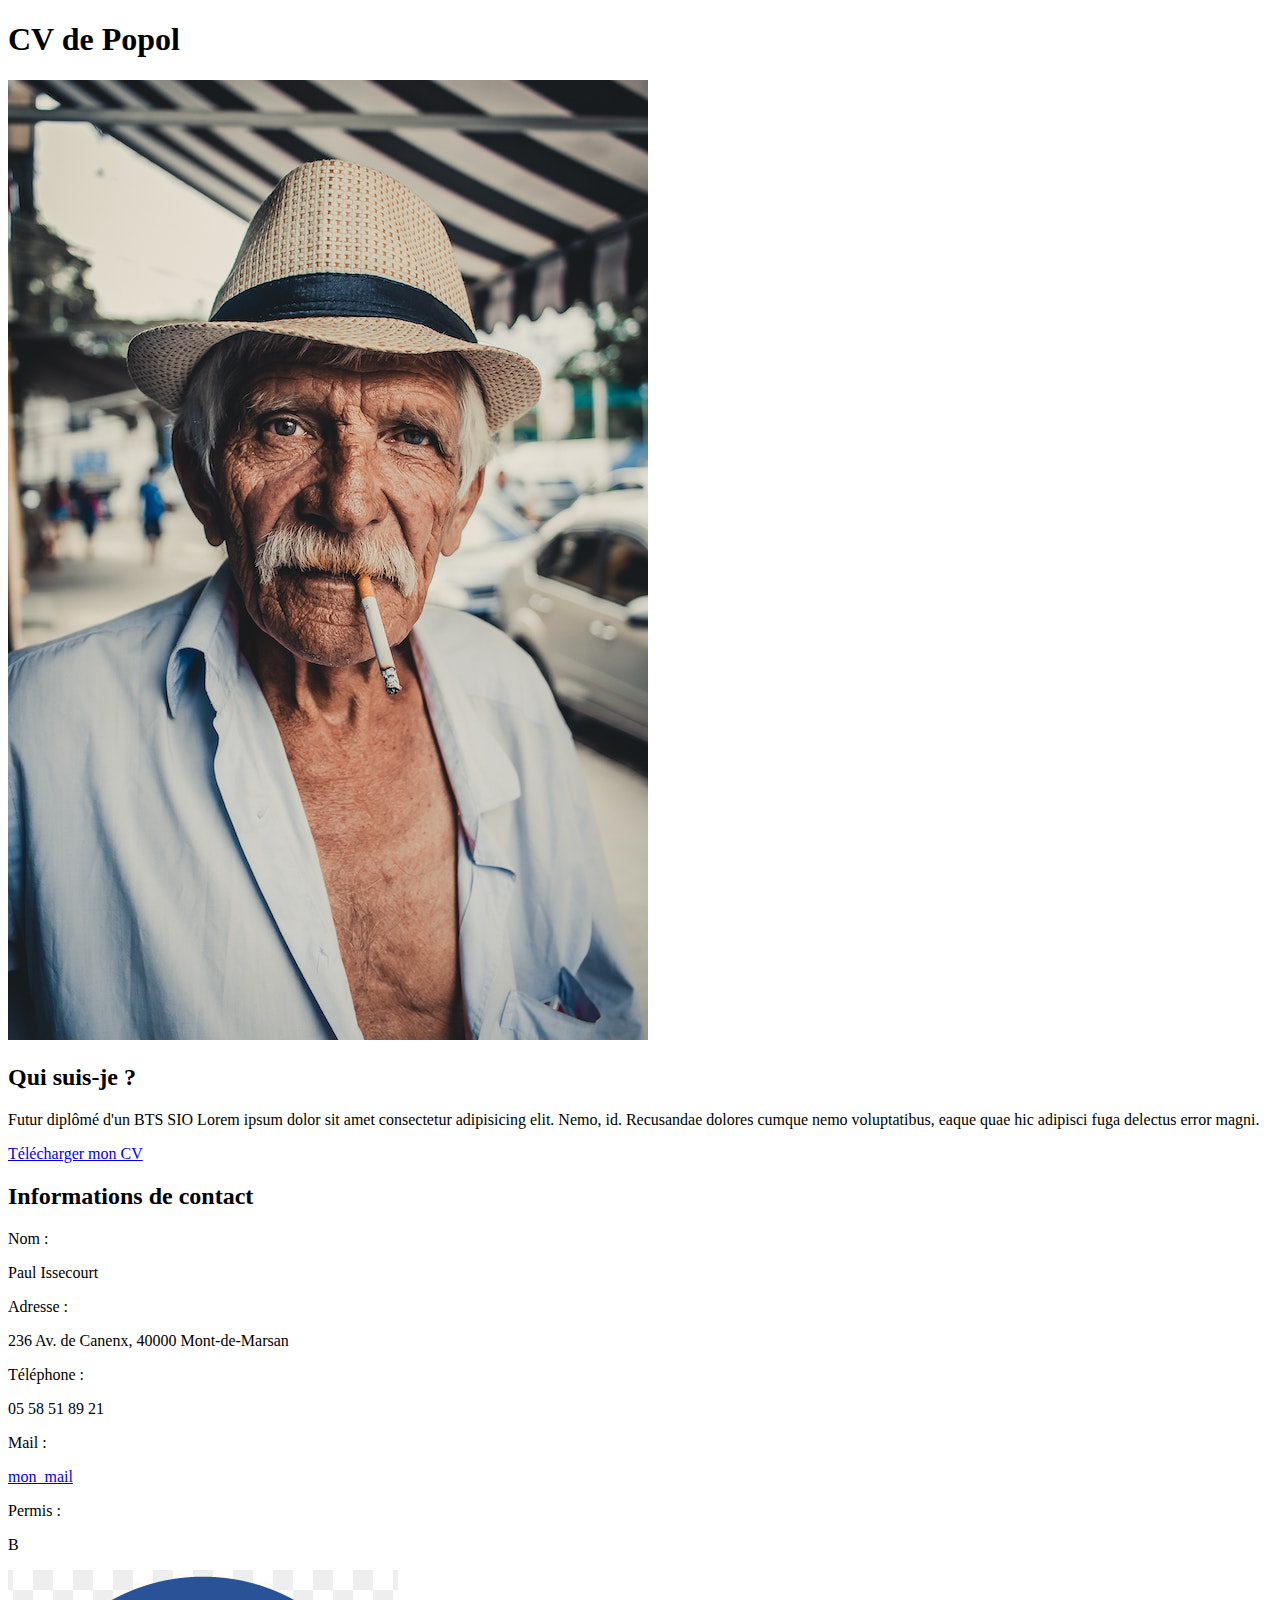
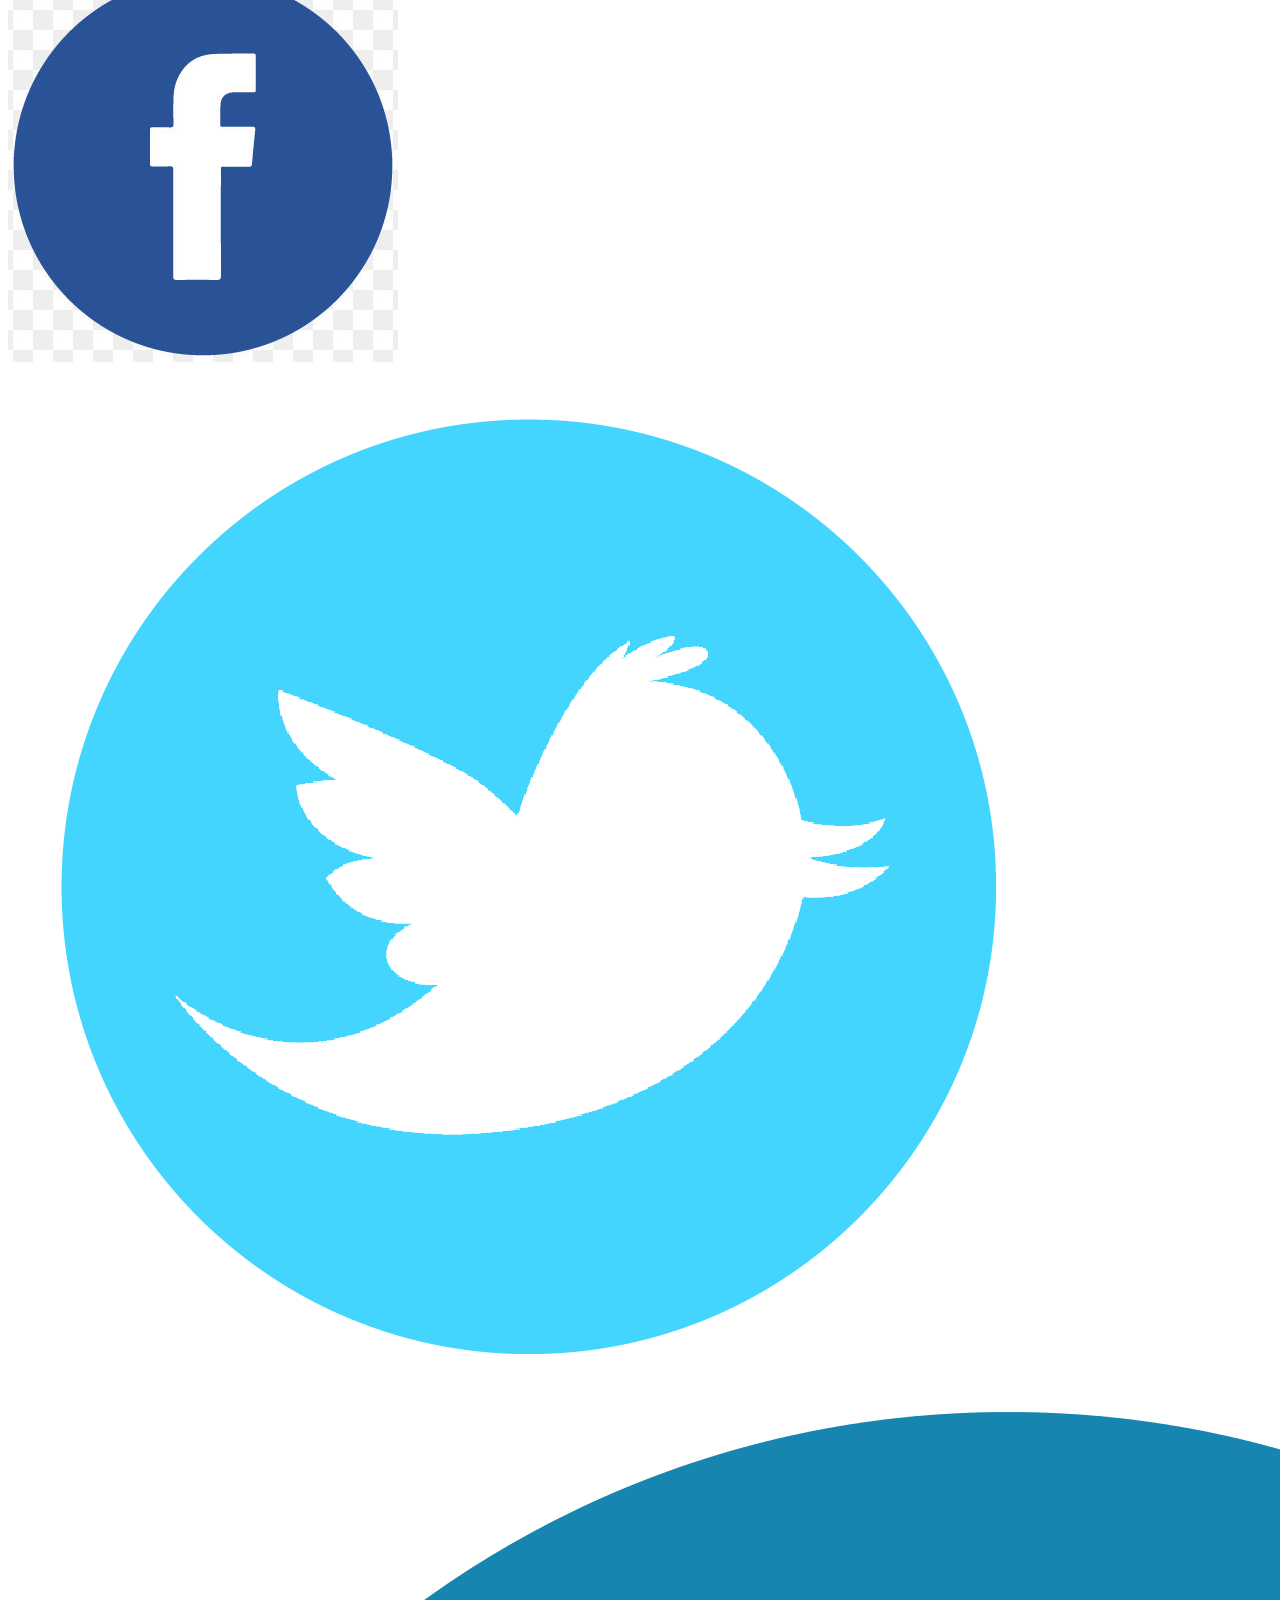
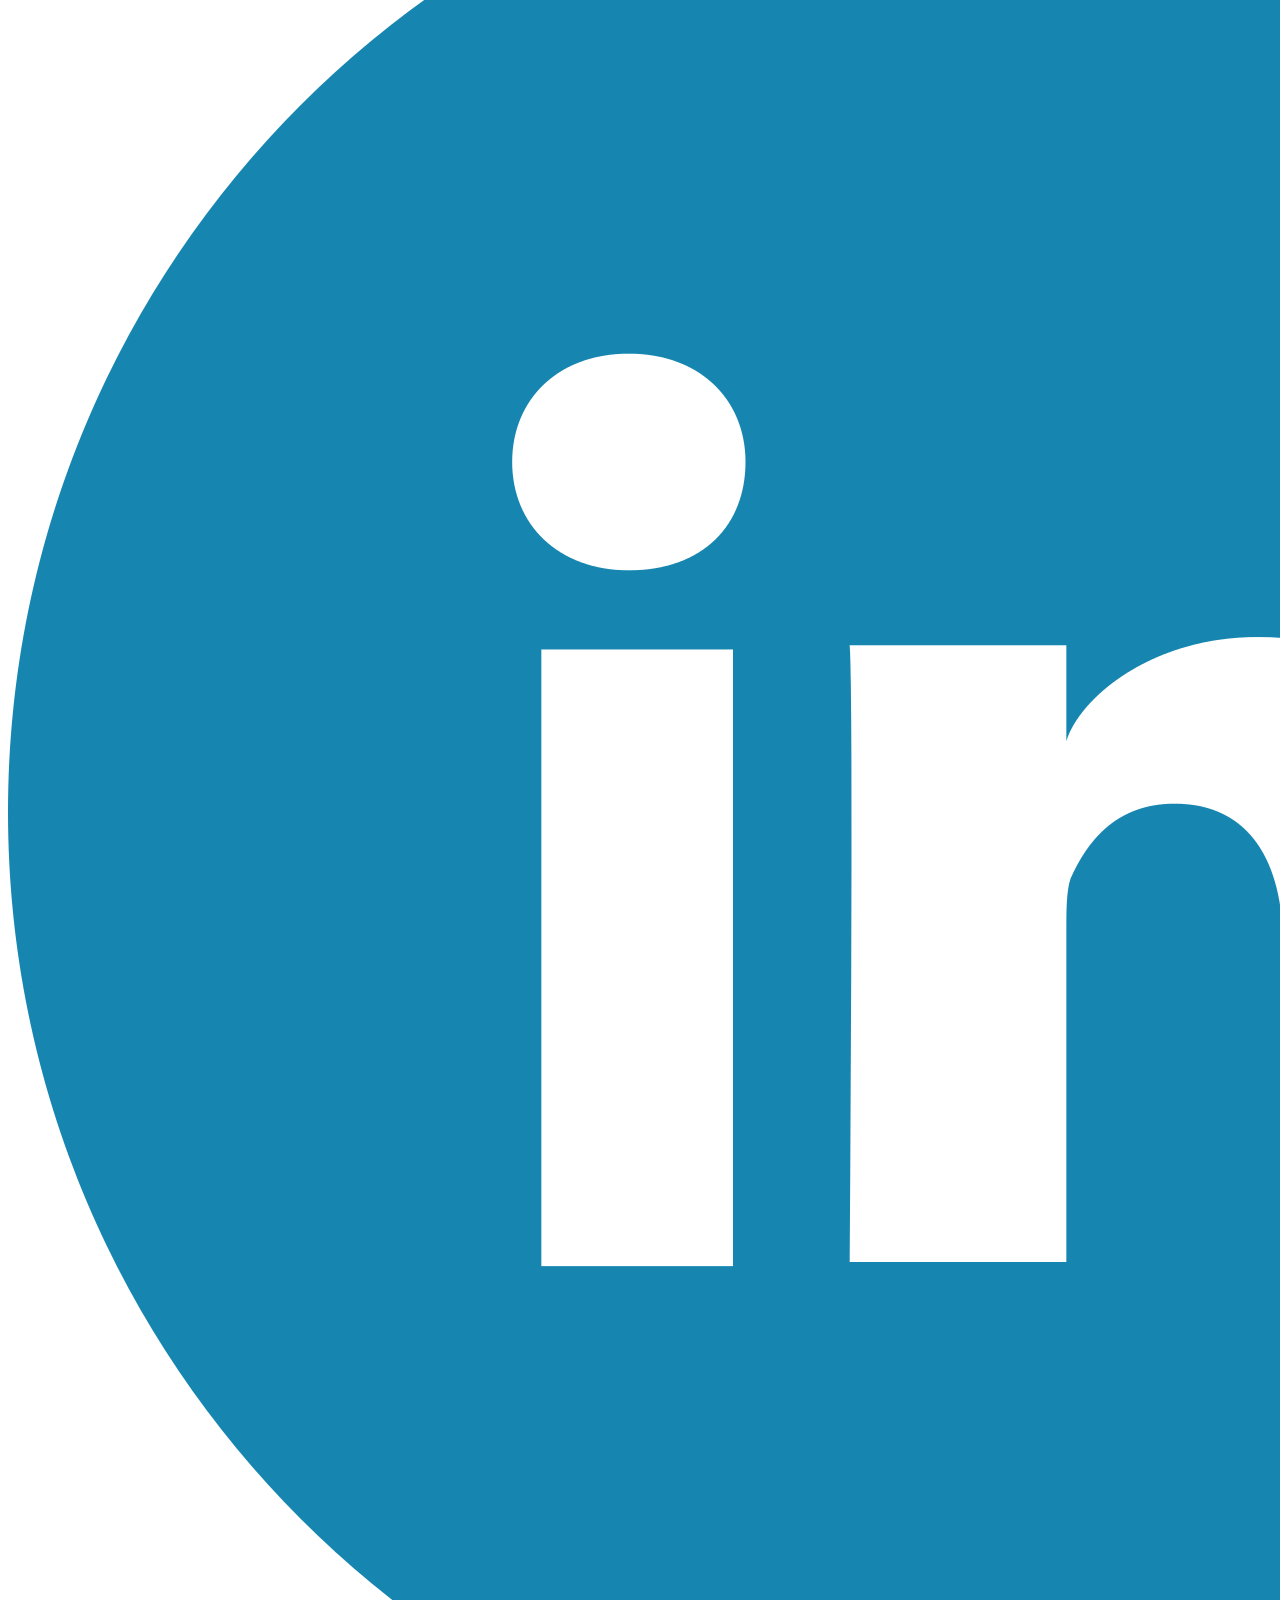
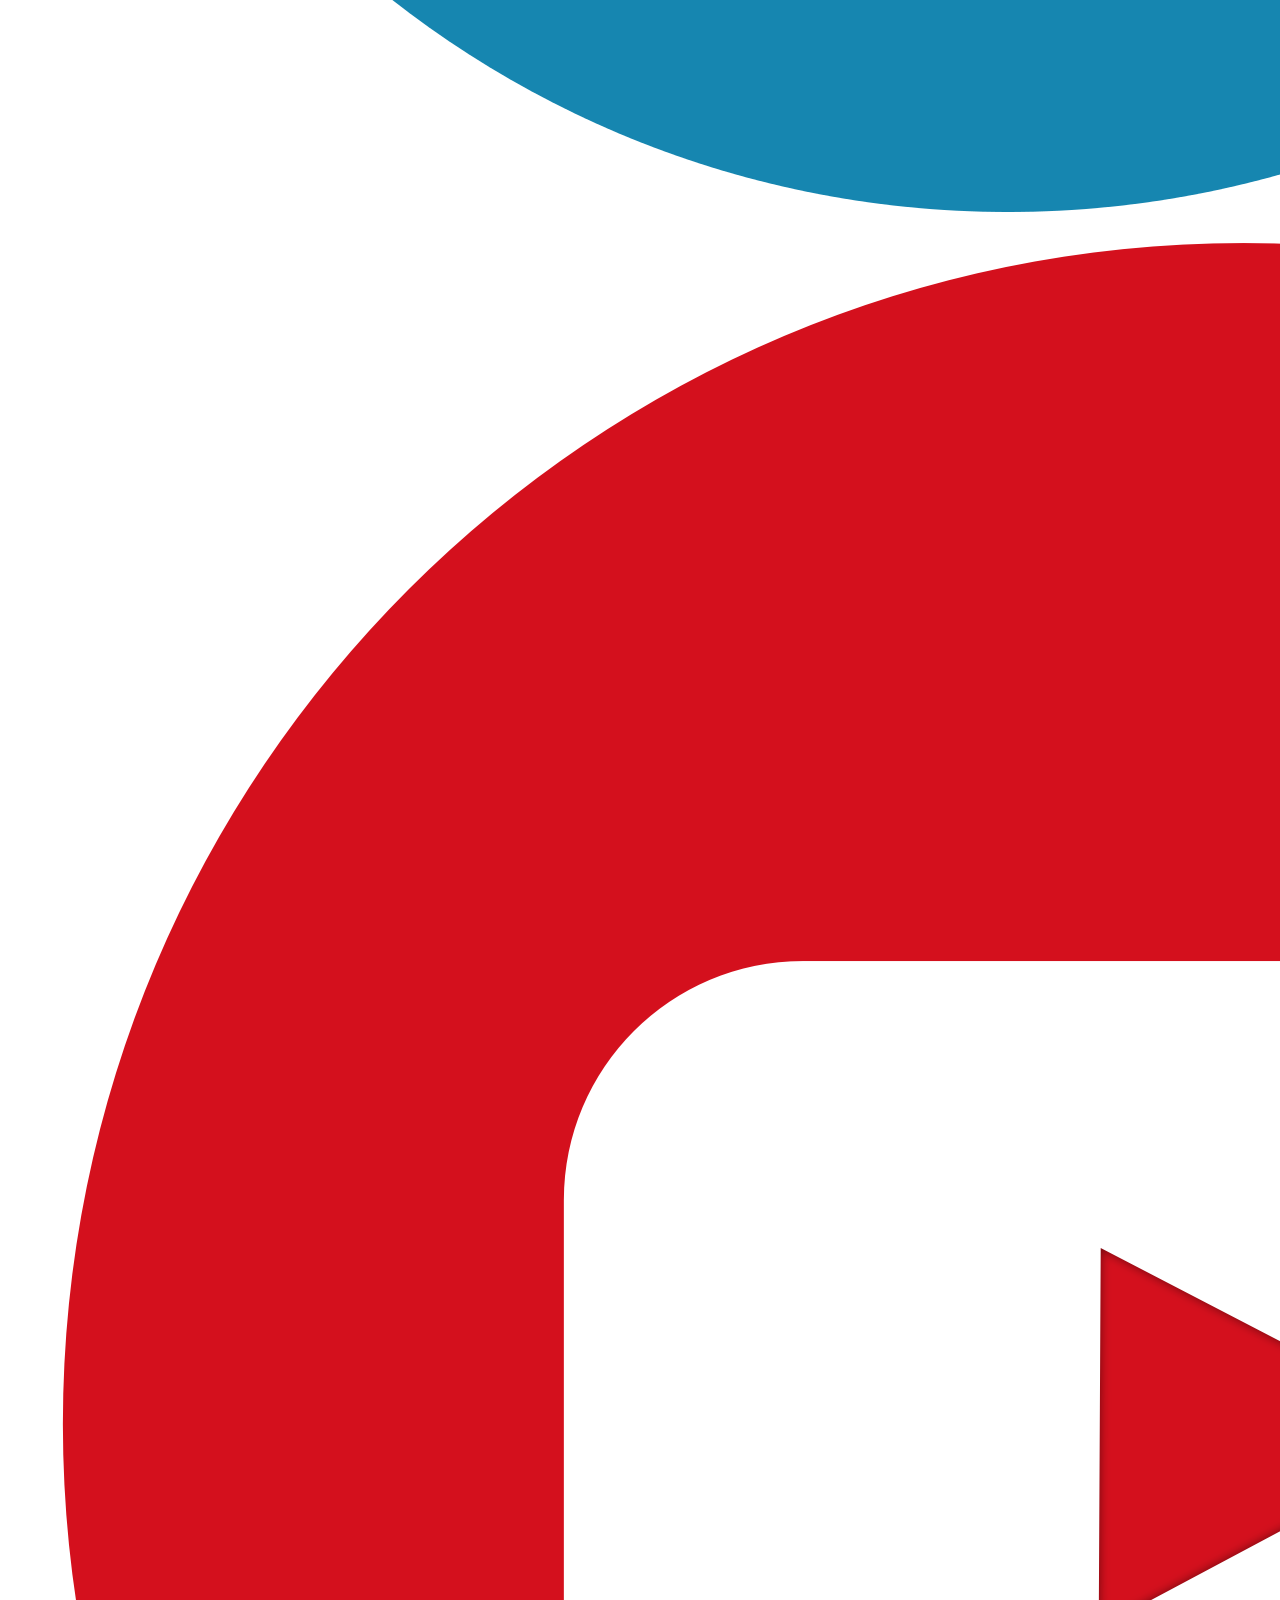
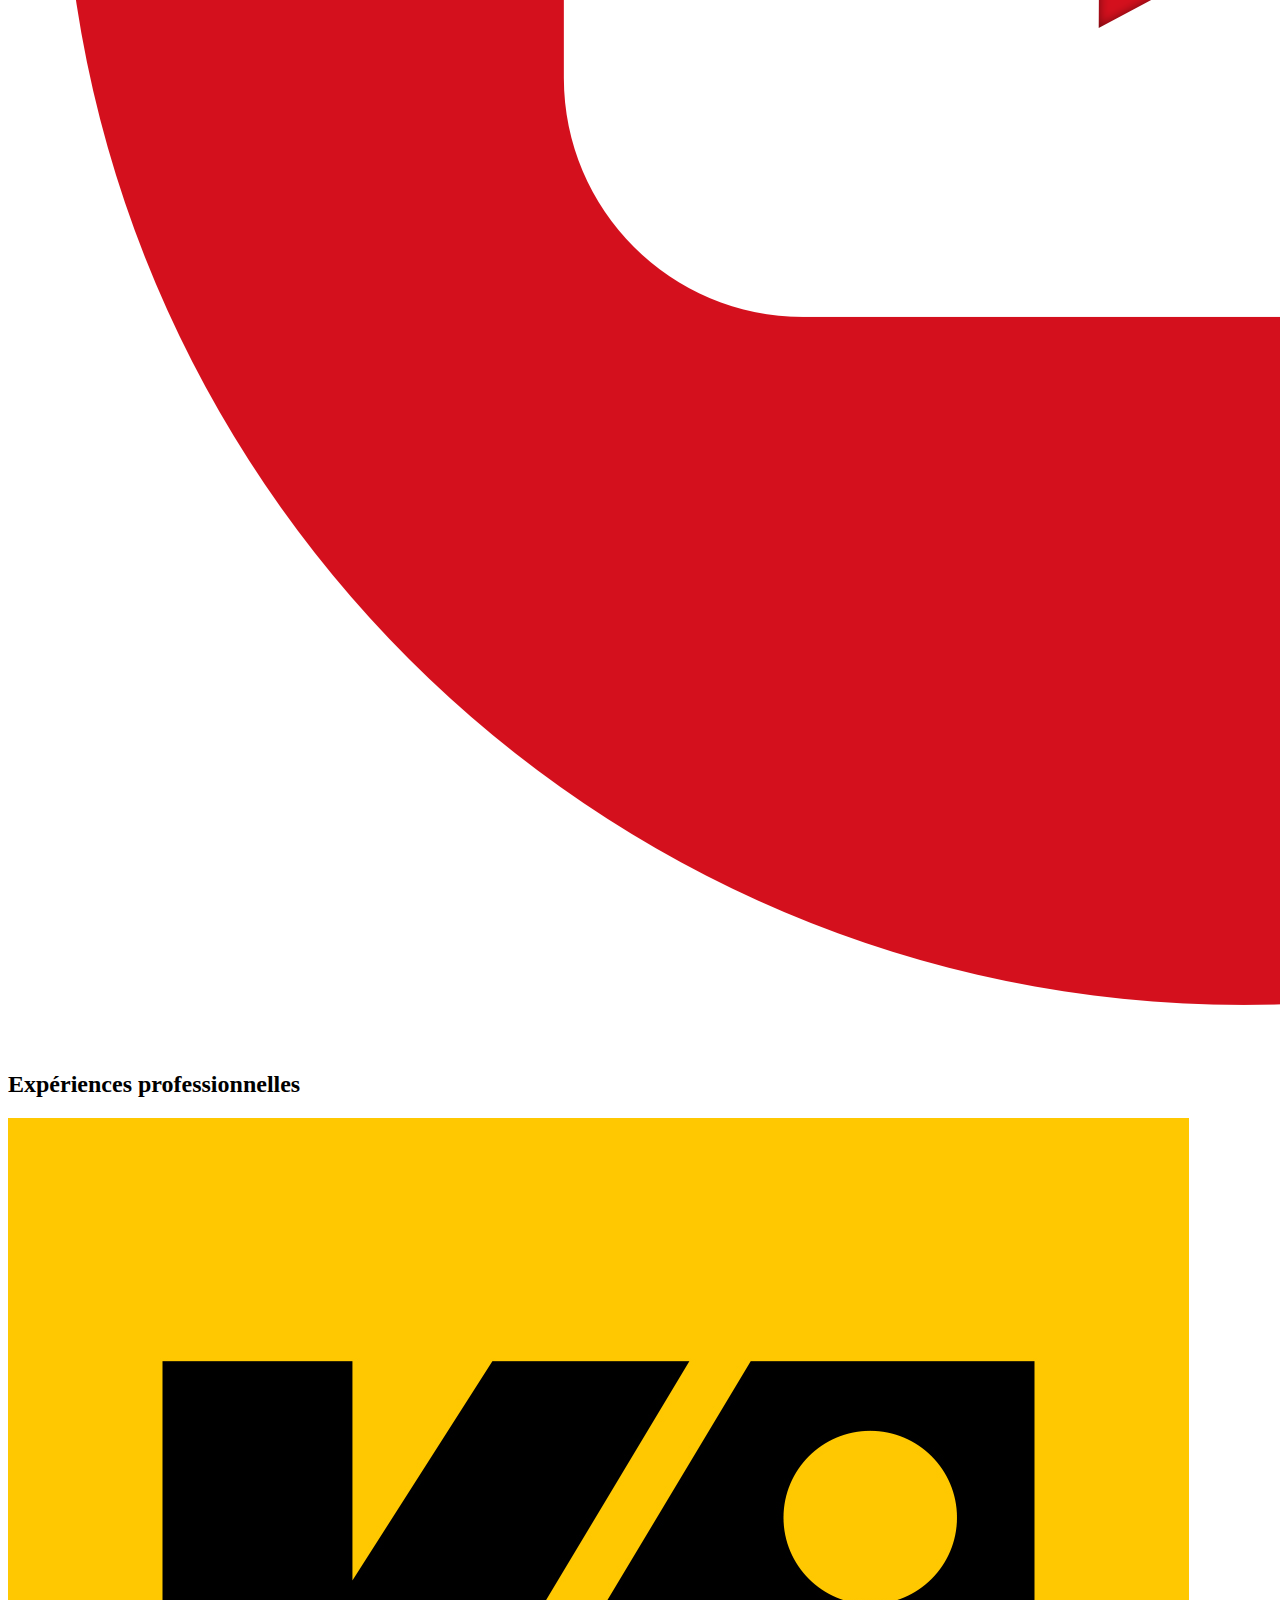
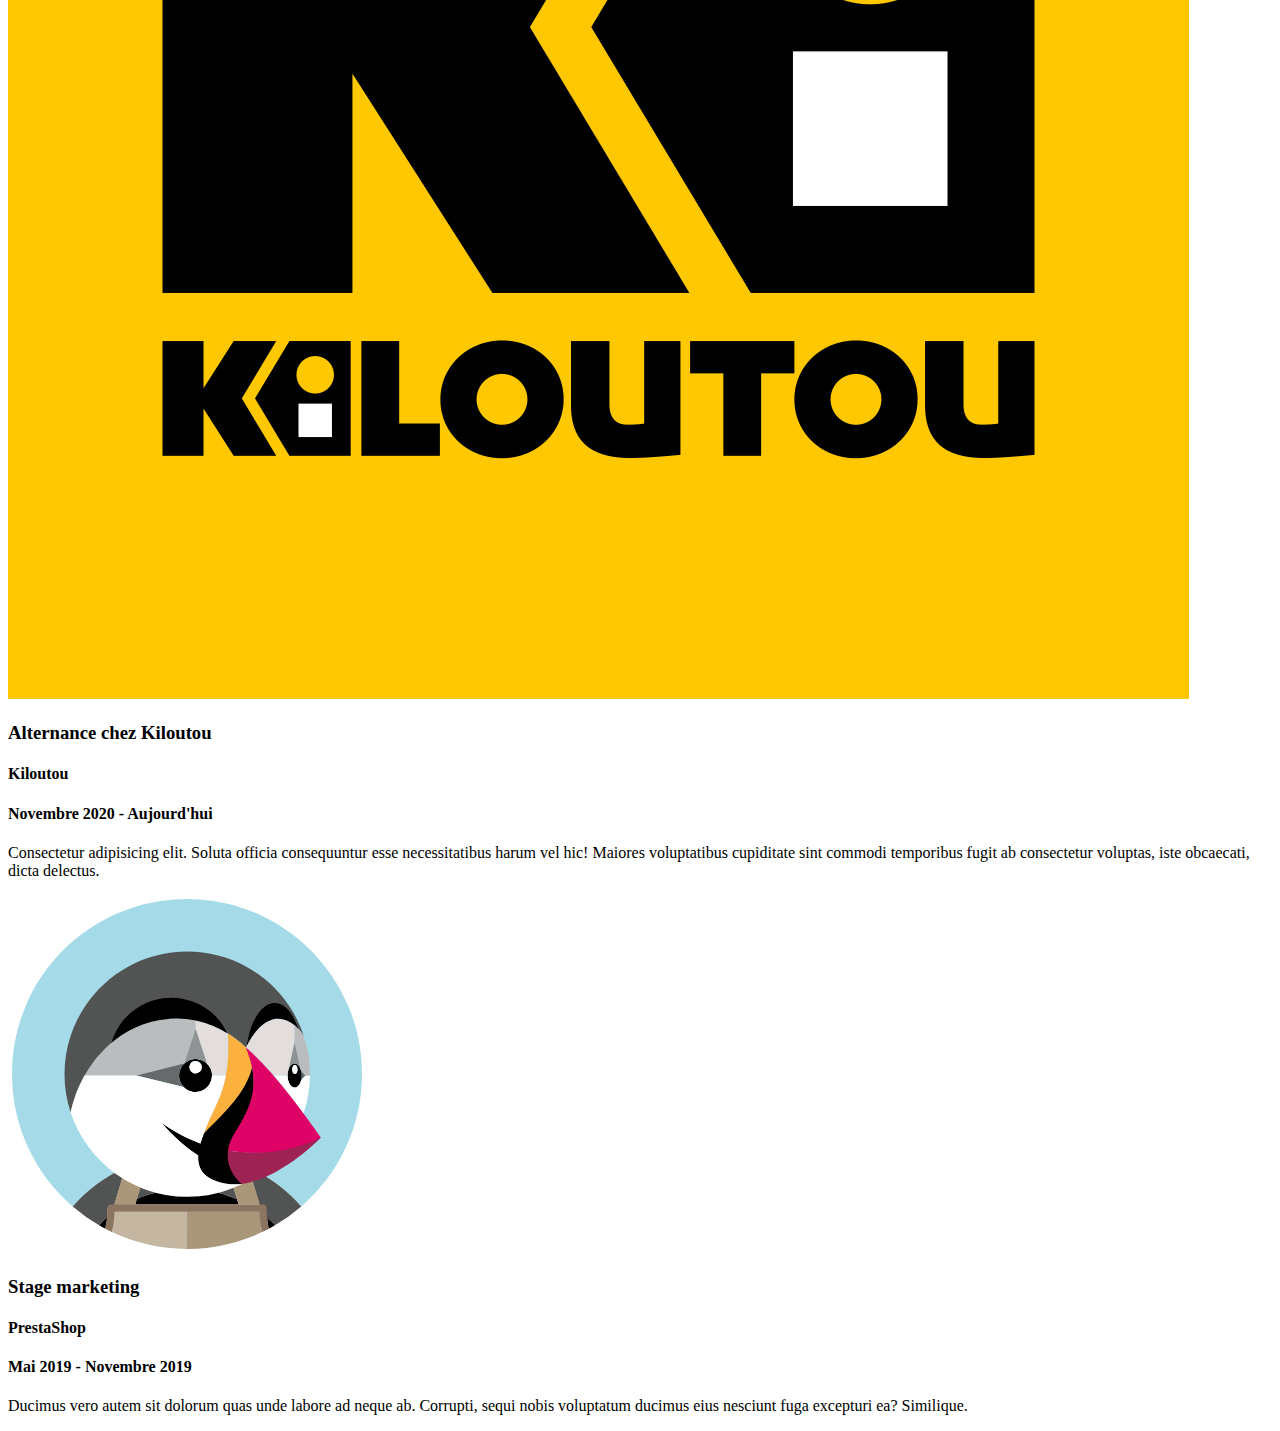
==== index.html @ 8e429fe3 "initialisation after section expérience" ====
<!DOCTYPE html>
<html lang="en">

<head>
  <meta charset="UTF-8">
  <meta http-equiv="X-UA-Compatible" content="IE=edge">
  <meta name="viewport" content="width=device-width, initial-scale=1.0">
  <title>CV de Popol</title>
  <link rel="stylesheet" href="./assets/css/stylesTOREMOVE.css">
</head>

<body>
  <header>
    <h1> CV de Popol</h1>
  </header>

  <section>
    <div class="photo">
      <img src="./assets/images/popol.jpg" alt="Ma photo de profil">
    </div>
    <div class="presentation">
      <h2>Qui suis-je ?</h2>
      <p>Futur diplômé d'un BTS SIO Lorem ipsum dolor sit amet consectetur adipisicing elit. Nemo, id. Recusandae
        dolores cumque nemo voluptatibus, eaque quae hic adipisci fuga delectus error magni.</p>
      <a href="#" download>Télécharger mon CV</a>
    </div>
    <div class="contact">
      <h2>Informations de contact</h2>
      <div class="contact-flex">
        <p>Nom : </p>
        <p>Paul Issecourt</p>
      </div>
      <div class="contact-flex">
        <p>Adresse : </p>
        <p>236 Av. de Canenx, 40000 Mont-de-Marsan</p>
      </div>
      <div class="contact-flex">
        <p>Téléphone :</p>
        <p>05 58 51 89 21</p>
      </div>
      <div class="contact-flex">
        <p>Mail : </p>
        <p><a href="mailto:">mon_mail</a></p>
      </div>
      <div class="contact-flex">
        <p>Permis :</p>
        <p>B</p>
      </div>
      <div class="social">
        <a href="#"><img src="./assets/images/fb.png" alt="Logo Fb"></a>
        <a href="#"><img src="./assets/images/tw.png" alt="Logo Tw"></a>
        <a href="#"><img src="./assets/images/lk.png" alt="Logo Lk"></a>
        <a href="#"><img src="./assets/images/yt.png" alt="Logo Yt"></a>
      </div>
    </div>
  </section>
  <section>
    <h2>Expériences professionnelles</h2>

    <div class="exp">
      <div class="exp-logo">
        <a href="#"><img src="./assets/images/Kiloutou.jpg" alt="Logo de Kiloutou"></a>
      </div>
      <div class="exp-info">
        <h3>Alternance chez Kiloutou</h3>
        <h4>Kiloutou</h4>
        <h4>Novembre 2020 - Aujourd'hui</h4>
      </div>
      <div class="exp-desc">
        <p>Consectetur adipisicing elit. Soluta officia consequuntur esse necessitatibus harum vel hic! Maiores
          voluptatibus cupiditate sint commodi temporibus fugit ab consectetur voluptas,
          iste obcaecati, dicta delectus.</p>
      </div>
    </div>
    <div class="exp">
      <div class="exp-logo">
        <a href="#"><img src="assets/images/prestashop.png"
            alt="Logo de PrestaShop"></a>
      </div>
      <div class="exp-info">
        <h3>Stage marketing</h3>
        <h4>PrestaShop</h4>
        <h4>Mai 2019 - Novembre 2019</h4>
      </div>
      <div class="exp-desc">
        <p>Ducimus vero autem sit dolorum quas unde labore ad neque ab.
          Corrupti, sequi nobis voluptatum ducimus eius nesciunt fuga excepturi ea? Similique.</p>
      </div>
    </div>
  </section>



</body>

</html>
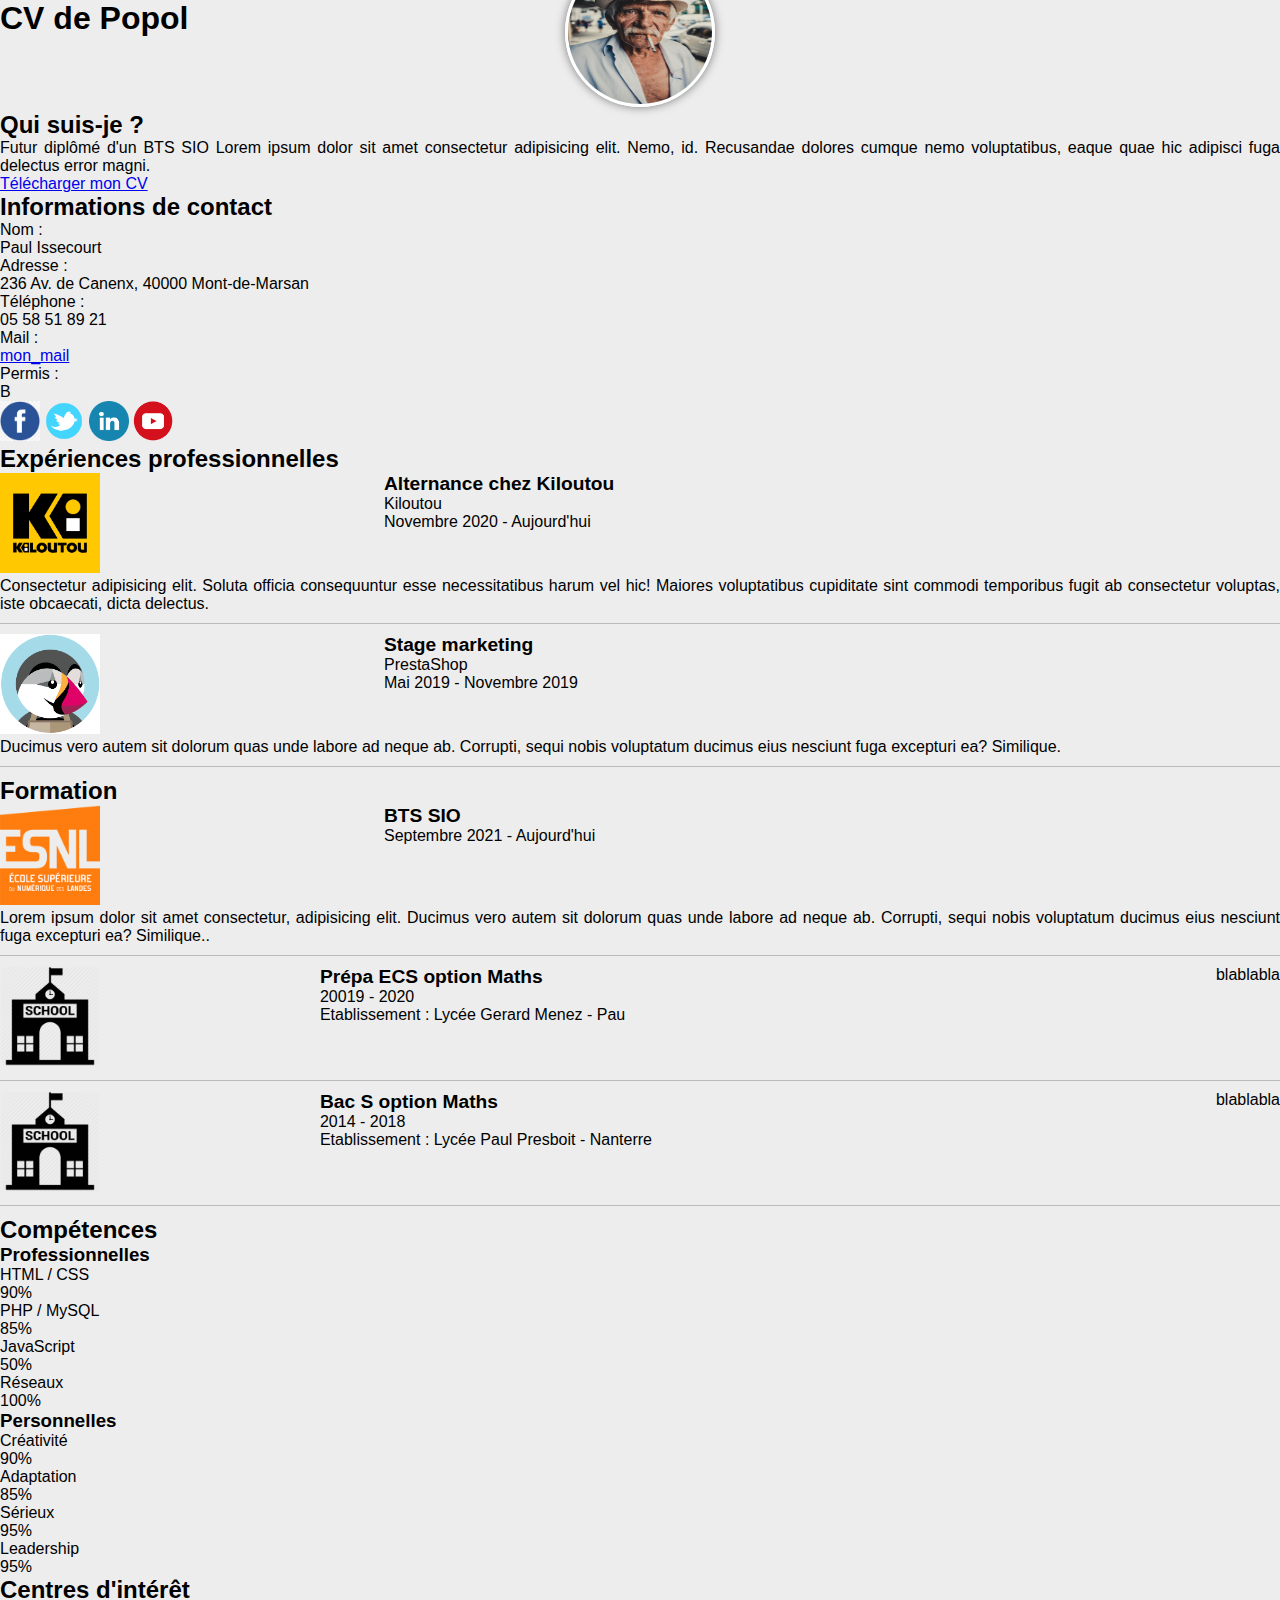
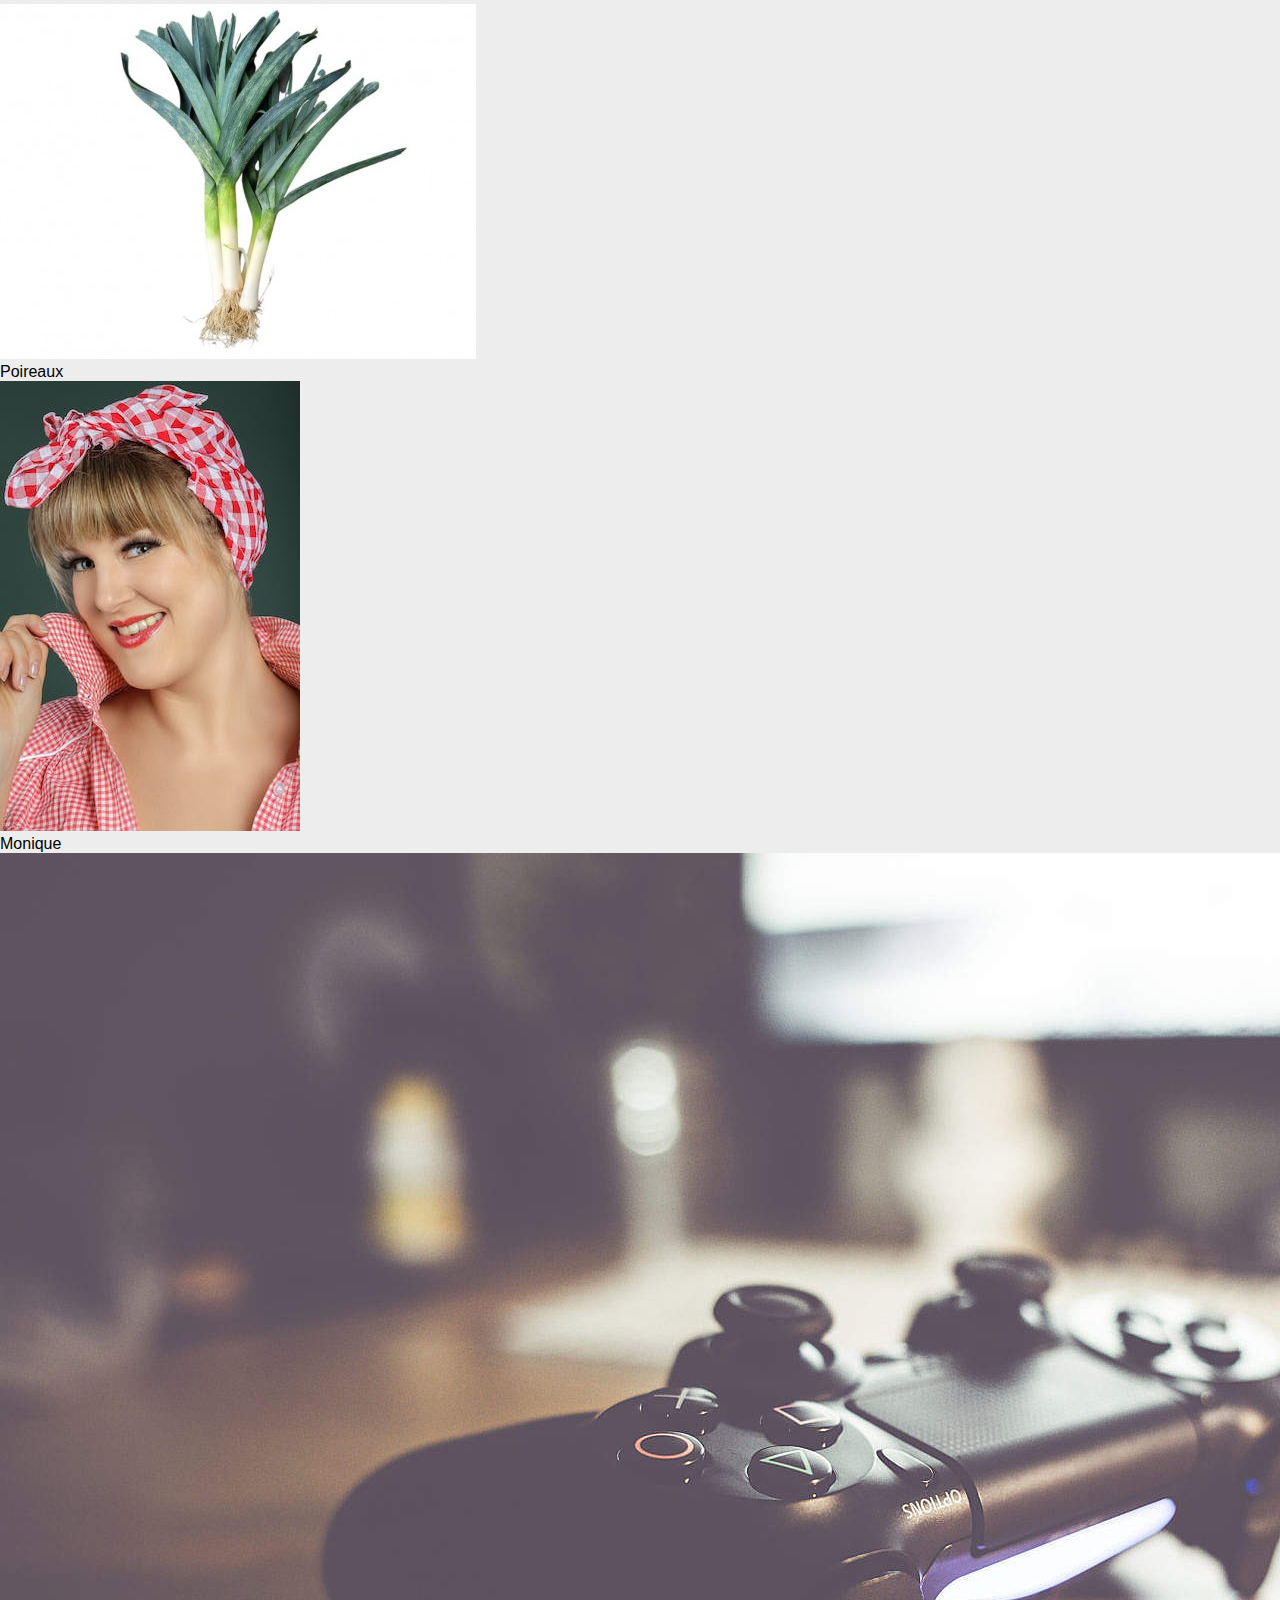
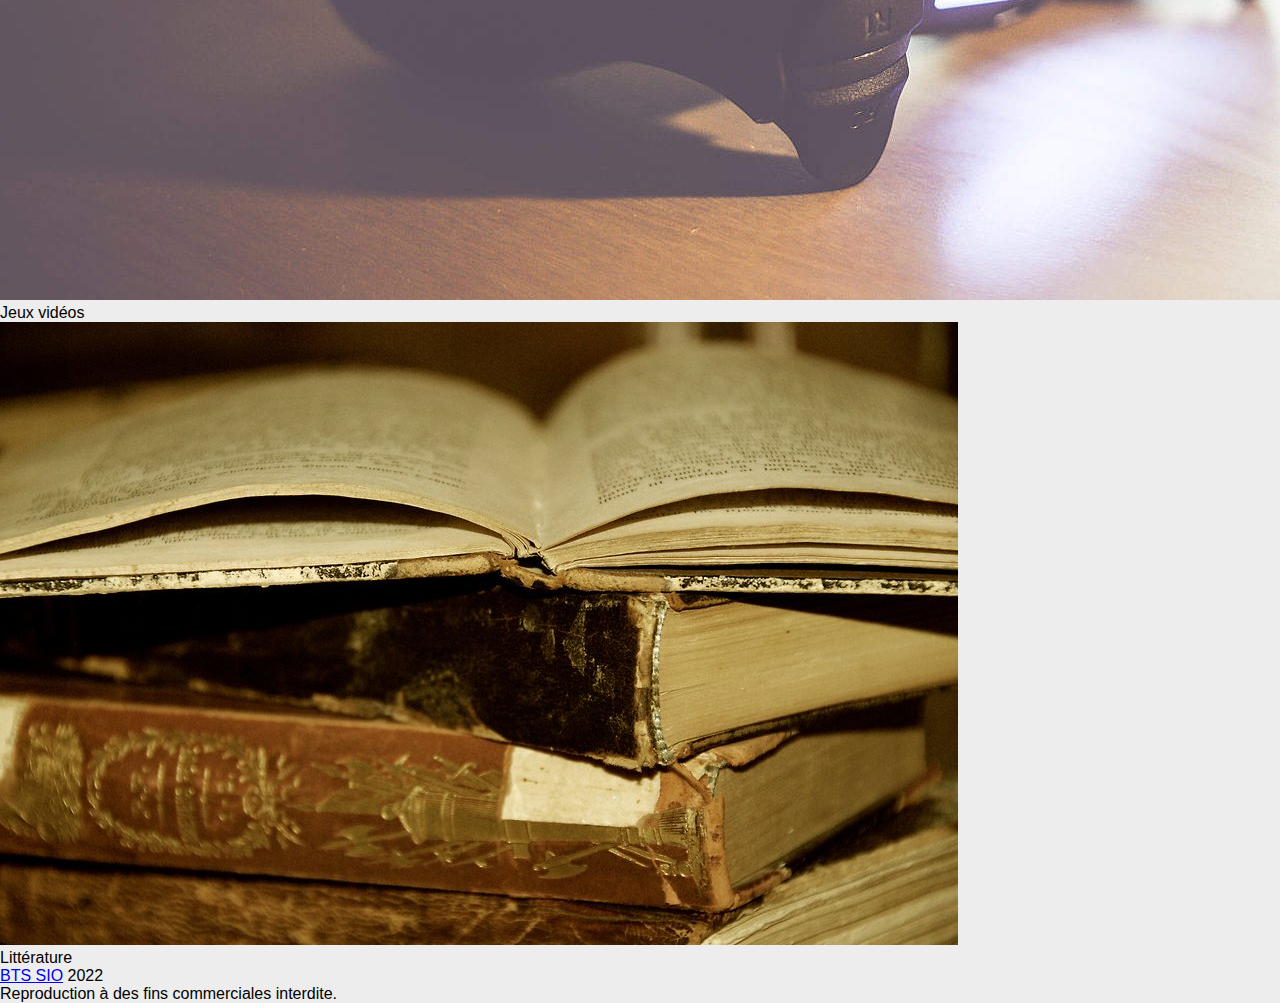
==== commit 190edc91: "end of structure" ====
--- a/index.html
+++ b/index.html
@@ -6,7 +6,7 @@
   <meta http-equiv="X-UA-Compatible" content="IE=edge">
   <meta name="viewport" content="width=device-width, initial-scale=1.0">
   <title>CV de Popol</title>
-  <link rel="stylesheet" href="./assets/css/stylesTOREMOVE.css">
+  <link rel="stylesheet" href="./assets/css/styles.css">
 </head>
 
 <body>
@@ -74,8 +74,7 @@
     </div>
     <div class="exp">
       <div class="exp-logo">
-        <a href="#"><img src="assets/images/prestashop.png"
-            alt="Logo de PrestaShop"></a>
+        <a href="#"><img src="assets/images/prestashop.png" alt="Logo de PrestaShop"></a>
       </div>
       <div class="exp-info">
         <h3>Stage marketing</h3>
@@ -89,7 +88,119 @@
     </div>
   </section>
 
-
+  <section>
+    <h2>Formation</h2>
+    <div class="exp">
+      <div class="exp-logo">
+        <a href="#"><img src="assets/images/esnl-logo.webp" alt="Logo de ESNL"></a>
+      </div>
+      <div class="exp-info">
+        <h3>BTS SIO</h3>
+        <h4>Septembre 2021 - Aujourd'hui</h4>
+      </div>
+      <div class="exp-desc">
+        <p>Lorem ipsum dolor sit amet consectetur, adipisicing elit.
+          Ducimus vero autem sit dolorum quas unde labore ad neque ab.
+          Corrupti, sequi nobis voluptatum ducimus eius nesciunt fuga excepturi ea? Similique..</p>
+      </div>
+    </div>
+    <div class="exp">
+      <div class="exp-logo">
+        <a href="#"><img src="./assets/images/school.png" alt="Logo School"></a>
+      </div>
+      <div class="exp-info">
+        <h3>Prépa ECS option Maths</h3>
+        <h4>20019 - 2020</h4>
+        <h4 class="Etablissement">Etablissement : Lycée Gerard Menez - Pau</h4>
+      </div>
+      <div class="exp-desc">
+        <p>blablabla</p>
+      </div>
+    </div>
+    <div class="exp">
+      <div class="exp-logo">
+        <a href="#"><img src="./assets/images/school.png" alt="Logo School"></a>
+      </div>
+      <div class="exp-info">
+        <h3>Bac S option Maths</h3>
+        <h4>2014 - 2018</h4>
+        <h4 class="Etablissement">Etablissement : Lycée Paul Presboit - Nanterre</h4>
+
+      </div>
+      <div class="exp-desc">
+        <p>blablabla</p>
+      </div>
+    </div>
+  </section>
+
+  <section>
+    <h2>Compétences</h2>
+    <h3>Professionnelles</h3>
+    <div class="comp-pro">
+      <p>HTML / CSS</p>
+      <p>90%</p>
+
+    </div>
+    <div class="comp-pro">
+      <p>PHP / MySQL</p>
+      <p>85%</p>
+
+    </div>
+    <div class="comp-pro">
+      <p>JavaScript</p>
+      <p>50%</p>
+    </div>
+    <div class="comp-pro">
+      <p>Réseaux</p>
+      <p>100%</p>
+    </div>
+    <h3 class="h3gauche">Personnelles</h3>
+    <div class="comp-perso">
+      <p>Créativité</p>
+      <p>90%</p>
+
+    </div>
+    <div class="comp-perso">
+      <p>Adaptation</p>
+      <p>85%</p>
+
+    </div>
+    <div class="comp-perso">
+      <p>Sérieux</p>
+      <p>95%</p>
+
+    </div>
+    <div class="comp-perso">
+      <p>Leadership</p>
+      <p>95%</p>
+
+    </div>
+  </section>
+
+  <section>
+    <h2>Centres d'intérêt</h2>
+    <figure class="interet">
+      <img src="./assets/images/poireaux.jpg" alt="Poireaux">
+      <figcaption>Poireaux</figcaption>
+    </figure>
+    <figure class="interet">
+      <img src="./assets/images/monique.jpg" alt="Monique">
+      <figcaption>Monique</figcaption>
+    </figure>
+    <figure class="interet">
+      <img src="./assets/images/gaming.jpg" alt="Gaming">
+      <figcaption>Jeux vidéos</figcaption>
+    </figure>
+    <figure class="interet">
+      <img src="./assets/images/livre.jpg" alt="Littérature">
+      <figcaption>Littérature</figcaption>
+    </figure>
+  </section>
+
+  <footer>
+    <p><a href="https://esnl.campuslandes.com">BTS SIO</a> 2022</p>
+    <p>Reproduction à des fins commerciales interdite.</p>
+  </footer>
 
 </body>
 
--- a/assets/css/styles.css
+++ b/assets/css/styles.css
@@ -0,0 +1,60 @@
+/*Generics styles*/
+*{
+  font-family: Avenir, sans-serif;
+  padding: 0px;
+  margin: 0px;
+  text-align: justify;
+  box-sizing: border-box;
+}
+body{
+  background: #ededed;
+}
+
+/*Specific classes*/
+.photo{
+  text-align: center;
+}
+.photo img{
+  width: 150px;
+  height: 150px;
+  border: 3px solid #fff;
+  box-shadow: 0px 0px 10px #777;
+  border-radius: 50%;
+  margin-top: -80px;
+}
+
+.social img{
+  width: 40px;
+  height: 40px;
+}
+
+/*expérience et formation*/
+.exp{
+  display: flex;
+  flex-flow: row wrap;
+  border-bottom: 1px solid #bbb;
+  padding-bottom: 10px;
+  margin-bottom: 10px;
+}
+.exp-info{
+  display: flex;
+  flex-flow: column wrap;
+}
+.exp-logo{
+  flex: 0 0 25%;
+  max-width: 100px;
+}
+.exp-info{
+  flex: 0 0 70%;
+  margin-left: auto;
+}
+.exp img{
+  width: 100%;
+}
+.exp h3{
+  font-size:  1.2em;
+}
+.exp h4{
+  font-size:  1em;
+  font-weight: normal;
+}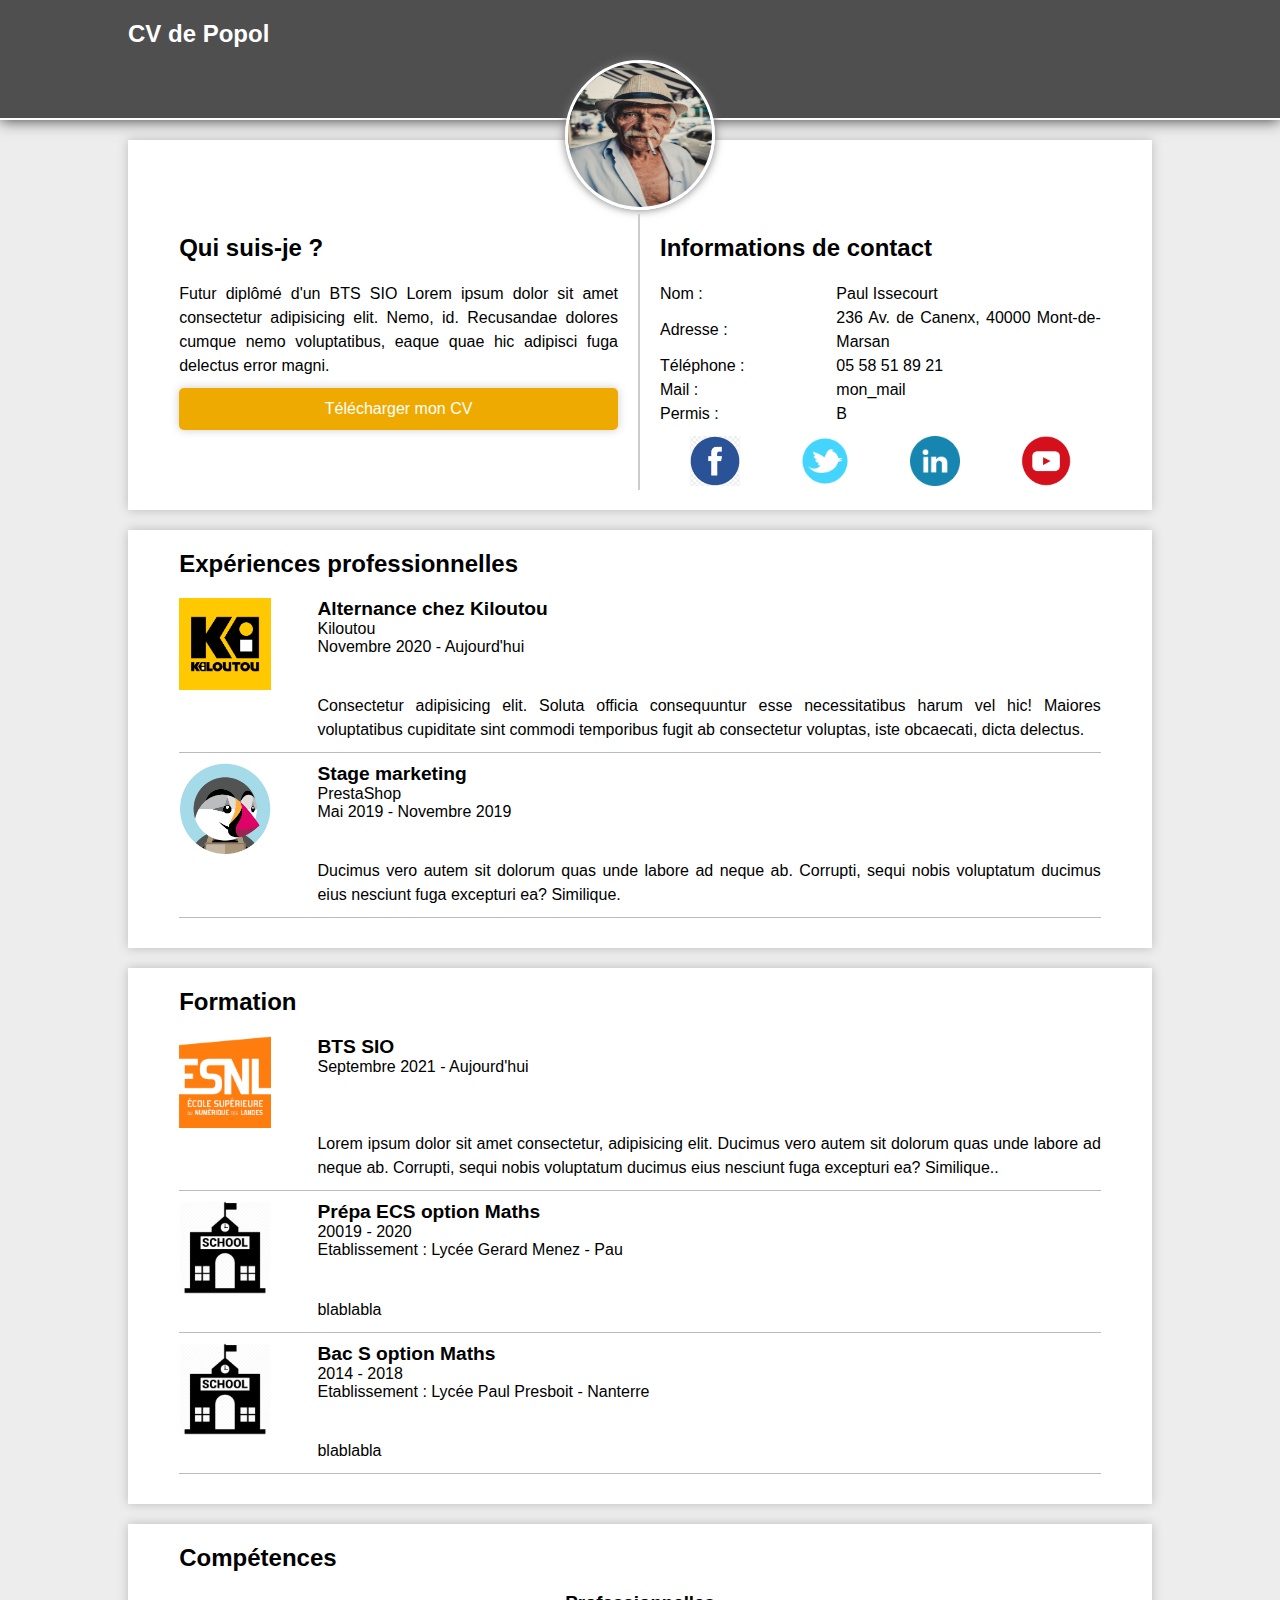
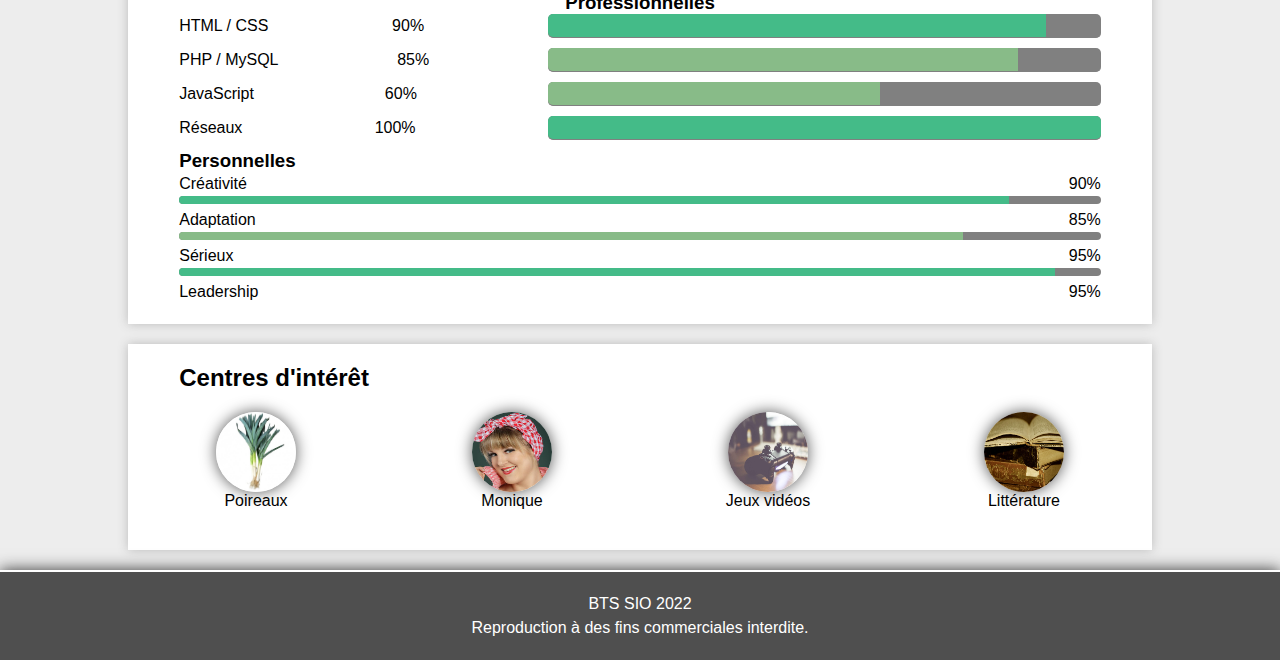
==== commit 686d8e44: "Styling" ====
--- a/index.html
+++ b/index.html
@@ -15,7 +15,7 @@
   </header>
 
   <section>
-    <div class="photo">
+    <div class="photo-profil">
       <img src="./assets/images/popol.jpg" alt="Ma photo de profil">
     </div>
     <div class="presentation">
@@ -46,6 +46,7 @@
         <p>Permis :</p>
         <p>B</p>
       </div>
+
       <div class="social">
         <a href="#"><img src="./assets/images/fb.png" alt="Logo Fb"></a>
         <a href="#"><img src="./assets/images/tw.png" alt="Logo Tw"></a>
@@ -139,42 +140,51 @@
     <div class="comp-pro">
       <p>HTML / CSS</p>
       <p>90%</p>
-
-    </div>
+      <div class="conteneur-barre-pro"><span class="barre c90"></span></div>
+    </div>
+
     <div class="comp-pro">
       <p>PHP / MySQL</p>
       <p>85%</p>
-
-    </div>
+      <div class="conteneur-barre-pro"><span class="barre c85"></span></div>
+    </div>
+
     <div class="comp-pro">
       <p>JavaScript</p>
-      <p>50%</p>
-    </div>
+      <p>60%</p>
+      <div class="conteneur-barre-pro"><span class="barre c60"></span></div>
+    </div>
+
     <div class="comp-pro">
       <p>Réseaux</p>
       <p>100%</p>
-    </div>
+      <div class="conteneur-barre-pro"><span class="barre c100"></span></div>
+    </div>
+
     <h3 class="h3gauche">Personnelles</h3>
     <div class="comp-perso">
       <p>Créativité</p>
       <p>90%</p>
-
-    </div>
+      <div class="conteneur-barre-perso"><span class="barre c90"></span></div>
+    </div>
+
     <div class="comp-perso">
       <p>Adaptation</p>
       <p>85%</p>
-
-    </div>
+      <div class="conteneur-barre-perso"><span class="barre c85"></span></div>
+    </div>
+
     <div class="comp-perso">
       <p>Sérieux</p>
       <p>95%</p>
-
-    </div>
+      <div class="conteneur-barre-perso"><span class="barre c95"></span></div>
+    </div>
+
     <div class="comp-perso">
       <p>Leadership</p>
       <p>95%</p>
-
-    </div>
+    </div>
+
   </section>
 
   <section>
@@ -184,7 +194,7 @@
       <figcaption>Poireaux</figcaption>
     </figure>
     <figure class="interet">
-      <img src="./assets/images/monique.jpg" alt="Monique">
+      <img src="./assets/images/monique.png" alt="Monique">
       <figcaption>Monique</figcaption>
     </figure>
     <figure class="interet">
--- a/assets/css/styles.css
+++ b/assets/css/styles.css
@@ -1,4 +1,4 @@
-/*Generics styles*/
+/*STYLES GENERAUX*/
 *{
   font-family: Avenir, sans-serif;
   padding: 0px;
@@ -9,12 +9,71 @@
 body{
   background: #ededed;
 }
-
-/*Specific classes*/
-.photo{
+p{
+  font-size: 1em;
+  line-height: 1.5em;
+}
+a{
+  text-decoration: none;
+  color: #000;
+}
+
+/*HEADER & FOOTER*/
+header, footer{
+  width: 100%;
+  padding: 20px 0px;
+  background: url("https://campuslandes.com/") #4f4f4f;
+  box-shadow: 0px 0px 15px #333;
+}
+header{
+  border-bottom: 2px solid #fff;
+  height: 120px;
+}
+header h1{
+  color: white;
+  font-size: 1.5em;
+  width: 90%;
+  margin: 0 auto;
+}
+
+footer{
+  border-top: 2px solid #fff;
+}
+footer p{
+  width: 90%;
+  margin: 0 auto;
+  color: #fff;
   text-align: center;
 }
-.photo img{
+footer a{
+  color: #fff;
+}
+
+/*SECTIONS*/
+section{
+  display: flex; 
+  flex-flow: row wrap;
+  justify-content: center;
+  width: 100%;
+  padding-bottom: 20px;
+  margin: 20px auto;
+  box-shadow: 0px 0px 10px #bbb;
+  background-color: #fff;
+}
+
+section h2{
+  margin: 20px 0;
+  width: 90%;
+}
+section > div{
+  width: 90%;
+}
+
+/*Section informations*/
+.photo-profil{
+  text-align: center;
+}
+.photo-profil img{
   width: 150px;
   height: 150px;
   border: 3px solid #fff;
@@ -22,13 +81,41 @@
   border-radius: 50%;
   margin-top: -80px;
 }
-
+.presentation{
+  border-bottom: 2px dashed #ccc;
+}
+.presentation a{
+  display: block;
+  text-align: center;
+  padding: 10px;
+  margin: 10px auto 30px auto;
+  color: #fff;
+  background-color: #EA0;
+  box-shadow: 0px 0px 10px #ccc;
+  border-radius: 5px;
+}
+.contact-flex{
+  display: flex;
+  flex-flow: row wrap;
+  align-items: center;
+}
+.contact-flex p:first-child{
+  flex: 0 0 40%;
+}
+.contact-flex p:last-child{
+  flex: 0 0 60%;
+}
+.social{
+  display: flex;
+  justify-content: space-around;
+  margin: 10px auto 0px auto;
+}
 .social img{
-  width: 40px;
-  height: 40px;
-}
-
-/*expérience et formation*/
+  width: 50px;
+  height: 50px;
+}
+
+/*Section expérience et formation*/
 .exp{
   display: flex;
   flex-flow: row wrap;
@@ -57,4 +144,125 @@
 .exp h4{
   font-size:  1em;
   font-weight: normal;
+}
+
+/*Section compétences*/
+.h3gauche{
+  width: 90%;
+}
+.comp-pro{
+  display:flex;
+  flex-flow: row wrap;
+  margin-bottom: 10px;
+  justify-content: space-between;
+}
+}
+.comp-pro p{
+  flex: 0 0 40%;
+}
+.conteneur-barre-pro{
+  flex: 0 0 60%;
+  border-radius: 5px;
+  background-color: grey;
+  border-bottom: 1px ridge grey;
+}
+.barre{
+  display: block;
+  height: 100%;
+  border-top-left-radius: 5px;
+  border-bottom-left-radius: 5px;
+}
+.c60{
+  width: 60%;
+  background-color: #8B8;
+}
+.c85{
+  width: 85%;
+  background-color: #8B8;
+}
+.c90{
+  width: 90%;
+  background-color: #4B8;
+}
+.c95{
+  width: 95%;
+  background-color: #4B8;
+}
+.c100{
+  width: 100%;
+  background-color: #4B8;
+  border-radius: 5px;
+}
+.comp-perso{
+  display: flex;
+  flex-flow: row wrap;
+  justify-content: space-between;
+}
+.conteneur-barre-perso{
+  flex: 0 0 100%;
+  height: 0.5em;
+  margin-bottom: 0.25em;
+  border-radius: 5px;
+  background-color: grey;
+}
+
+/*Section interets*/
+.interet{
+  flex: 0 1 50%;
+  display: flex;
+  flex-flow: column wrap;
+  align-items: center;
+  margin-bottom: 20px;
+}
+.interet img{
+  width: 80px;
+  height: 80px;
+  border-radius: 50%;
+  box-shadow: 0px 0px 15px #555;
+}
+
+/*Version bureau CV*/
+@media screen and (min-width: 980px){
+  section{
+      width: 80%;
+      box-shadow: 0px 0px 10px #bbb;
+  }
+  a:hover{
+      color: #EA0;
+  }
+  header h1{
+      width: 80%;
+  }
+  .presentation, .contact{
+      flex: 0 0 45%;
+  }
+  .presentation{
+      border-bottom: none;
+      border-right: 2px solid #ccc;
+      padding-right: 20px;
+      margin-left: auto;
+  }
+  .contact{
+      padding-left: 20px;
+      margin-right: auto;
+  }
+  .presentation a{
+      border: 2px solid transparent;
+  }
+  .presentation a:hover{
+      color: #f28835;
+      background-color: #fff;
+      border: 2px solid #f28835;
+      box-shadow: 0px 0px 20px #666;
+  }
+  .exp-logo{
+      flex: 0 0 10%;
+  }
+  .exp-info, .exp-desc{
+      flex: 0 0 85%;
+      margin-left: auto;
+  }
+  .interet{
+      flex: 0 1 25%;
+  }
 }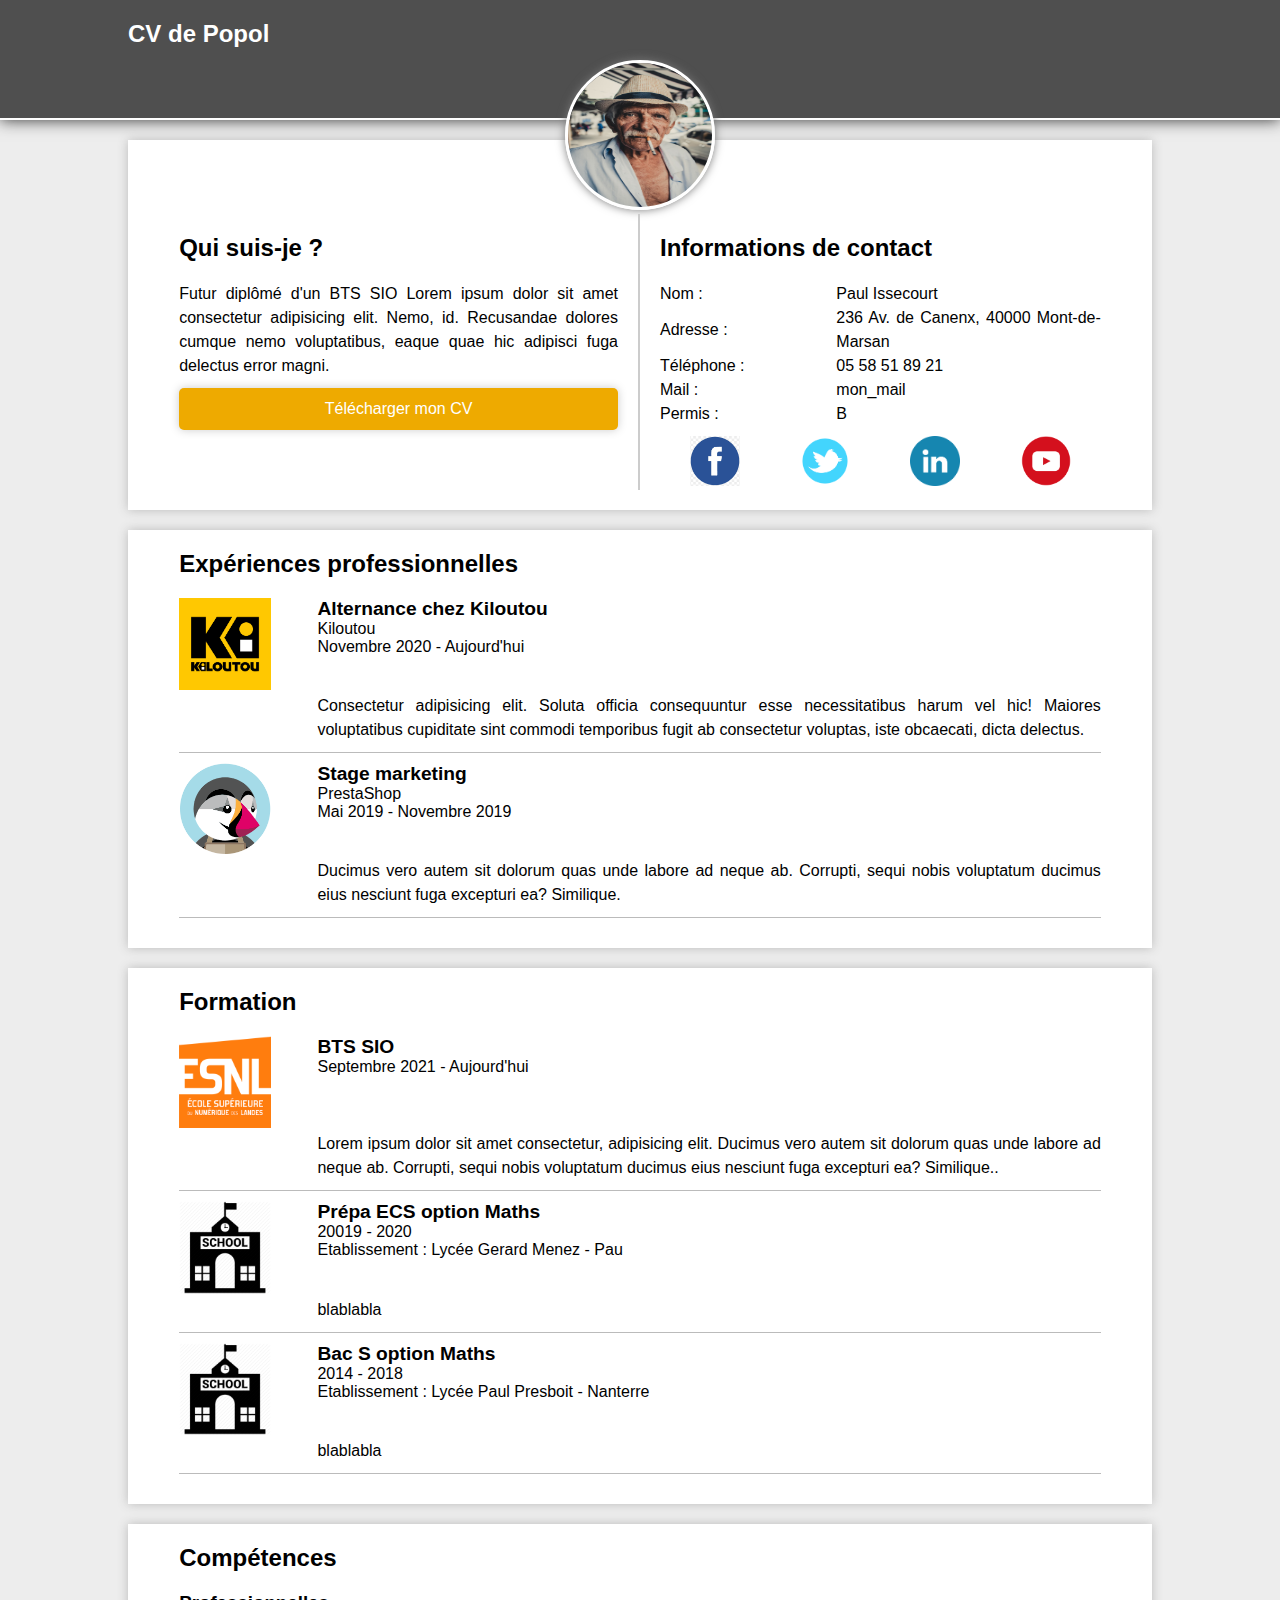
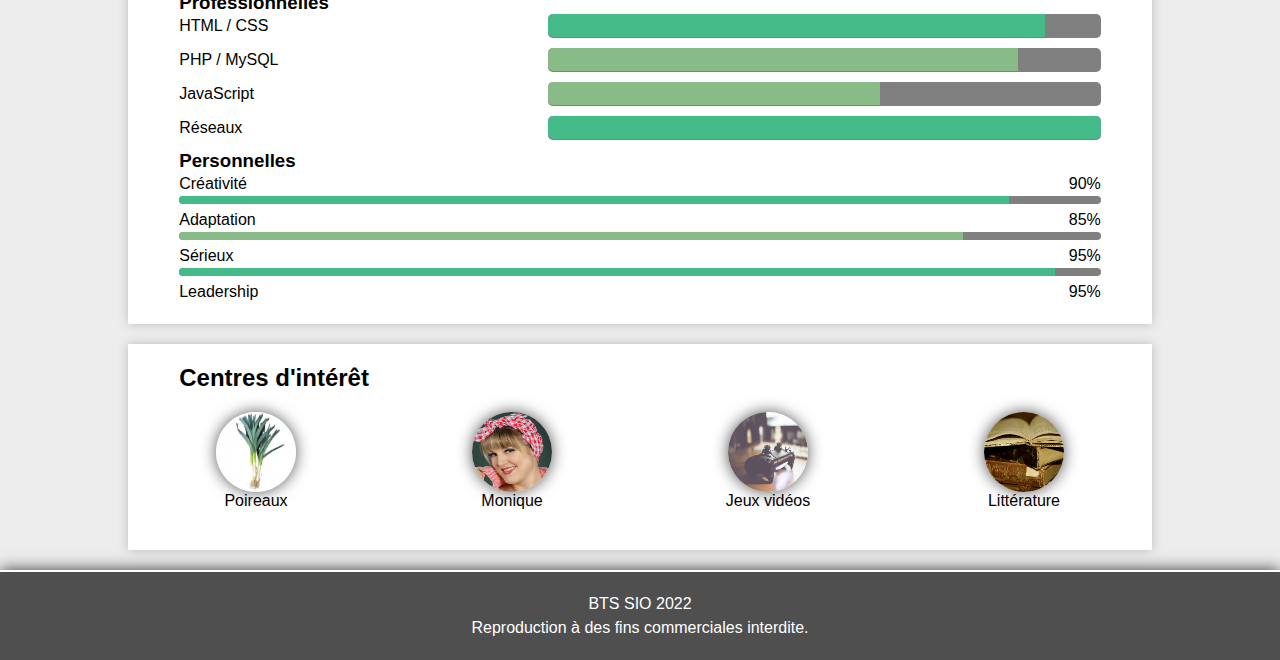
==== commit 969b2d1a: "Correction Bug barre-comp-perso" ====
--- a/index.html
+++ b/index.html
@@ -136,32 +136,30 @@
 
   <section>
     <h2>Compétences</h2>
-    <h3>Professionnelles</h3>
+    <h3 class="h3gauche">Professionnelles</h3>
     <div class="comp-pro">
       <p>HTML / CSS</p>
-      <p>90%</p>
+
       <div class="conteneur-barre-pro"><span class="barre c90"></span></div>
     </div>
 
     <div class="comp-pro">
       <p>PHP / MySQL</p>
-      <p>85%</p>
       <div class="conteneur-barre-pro"><span class="barre c85"></span></div>
     </div>
 
     <div class="comp-pro">
       <p>JavaScript</p>
-      <p>60%</p>
       <div class="conteneur-barre-pro"><span class="barre c60"></span></div>
     </div>
 
     <div class="comp-pro">
       <p>Réseaux</p>
-      <p>100%</p>
       <div class="conteneur-barre-pro"><span class="barre c100"></span></div>
     </div>
 
     <h3 class="h3gauche">Personnelles</h3>
+
     <div class="comp-perso">
       <p>Créativité</p>
       <p>90%</p>
--- a/assets/css/styles.css
+++ b/assets/css/styles.css
@@ -153,10 +153,9 @@
 .comp-pro{
   display:flex;
   flex-flow: row wrap;
-  margin-bottom: 10px;
-  justify-content: space-between;
-}
-}
+  margin-bottom: 10px;  
+}
+
 .comp-pro p{
   flex: 0 0 40%;
 }
@@ -265,4 +264,48 @@
   .interet{
       flex: 0 1 25%;
   }
+}
+
+/* component */
+
+.star-rating {
+  border:solid 1px #ccc;
+  display:flex;
+  flex-direction: row-reverse;
+  font-size:1.5em;
+  justify-content:space-around;
+  padding:0 .2em;
+  text-align:center;
+  width:5em;
+}
+
+.star-rating input {
+  display:none;
+}
+
+.star-rating label {
+  color:#ccc;
+  cursor:pointer;
+}
+
+.star-rating :checked ~ label {
+  color:#f90;
+}
+
+.star-rating label:hover,
+.star-rating label:hover ~ label {
+  color:#fc0;
+}
+
+/* explanation */
+
+article {
+  background-color:#ffe;
+  box-shadow:0 0 1em 1px rgba(0,0,0,.25);
+  color:#006;
+  font-family:cursive;
+  font-style:italic;
+  margin:4em;
+  max-width:30em;
+  padding:2em;
 }